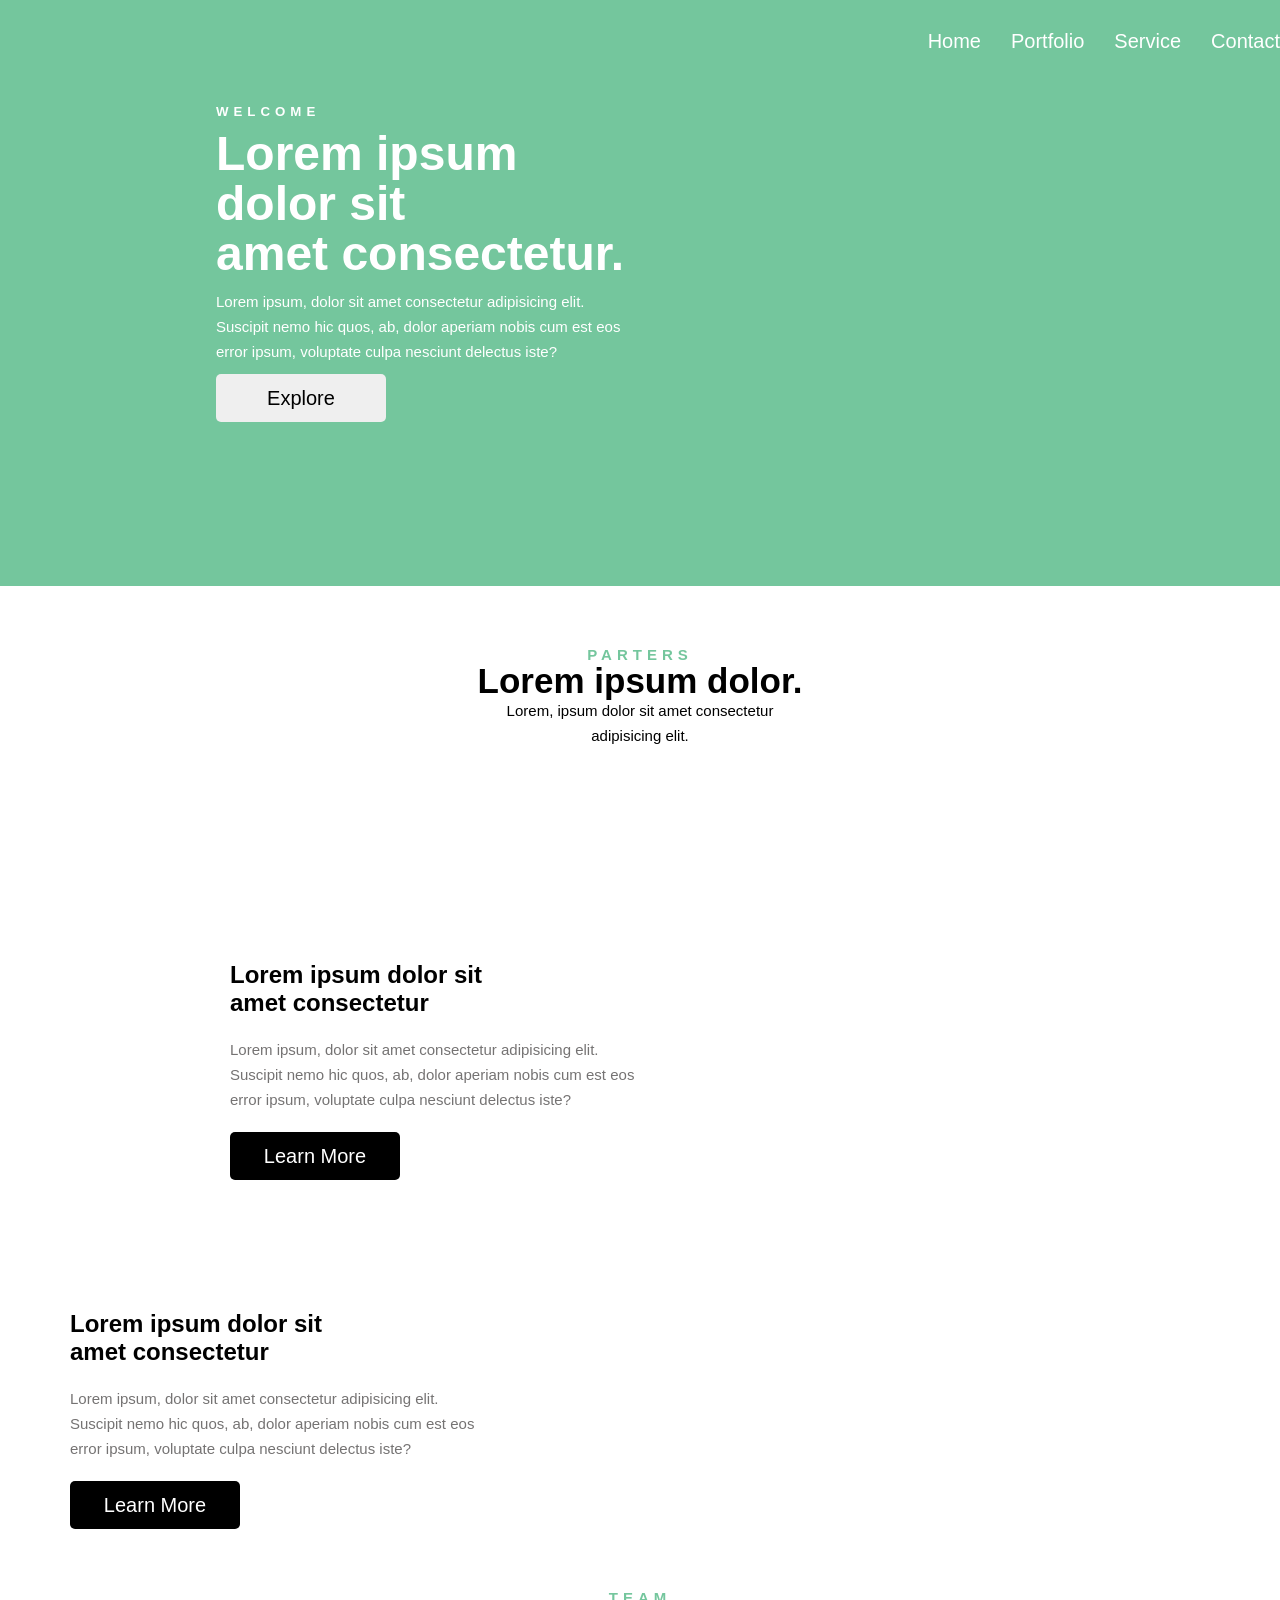
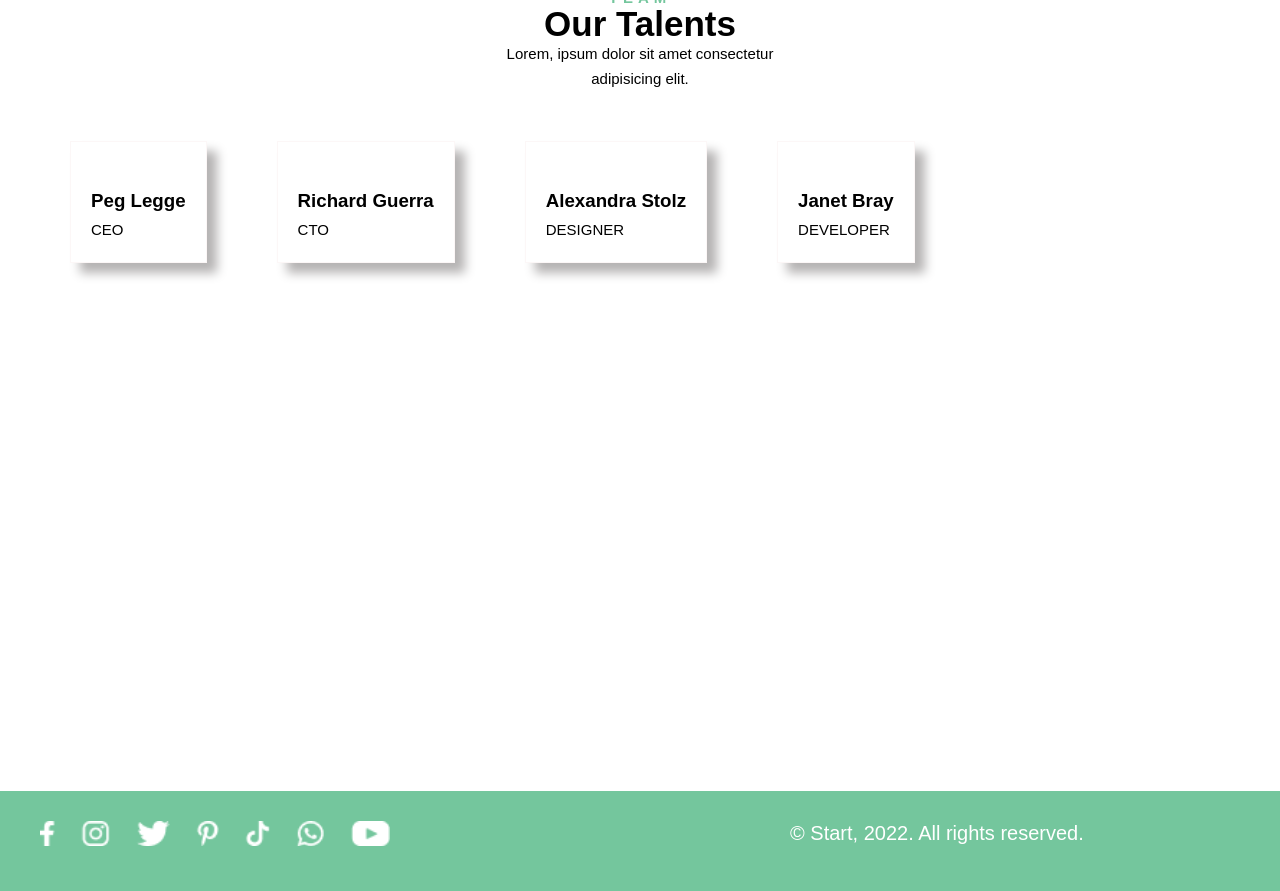
==== index.html @ ebdb8276 "madina" ====
<!doctype html>
<html lang="en">
  <head>
    <meta charset="UTF-8" />
    <meta name="viewport" content="width=device-width, initial-scale=1.0" />
    <title>Document</title>
    <link rel="stylesheet" href="index.css" />
  </head>
  <body>
    <!--HEADER-->
    <header>
      <nav>
        <div class="logo"><img src="../qizlar/images/start.svg" alt="" /></div>
        <div class="links">
          <a href="#">Home</a>
          <a href="#">Portfolio</a>
          <a href="#">Service</a>
          <a href="#">Contact</a>
        </div>
      </nav>
      <div class="head">
        <div class="header-tex">
          <h5>WELCOME</h5>
          <h1>
            Lorem ipsum dolor sit <br />
            amet consectetur.
          </h1>
          <p>
            Lorem ipsum, dolor sit amet consectetur adipisicing elit. Suscipit
            nemo hic quos, ab, dolor aperiam nobis cum est eos error ipsum,
            voluptate culpa nesciunt delectus iste?
          </p>
          <button class="btn btn-head">Explore</button>
        </div>
        <div><img src="../qizlar/images/head-img.png" alt="" /></div>
      </div>
    </header>
    <!--HEADER-->

    <section class="first-section">
      <h5>parters</h5>
      <h2>Lorem ipsum dolor.</h2>
      <p>
        Lorem, ipsum dolor sit amet consectetur <br />
        adipisicing elit.
      </p>
      <div class="parters-img">
        <span>
          <img src="../qizlar/images/google.png" alt="" />
        </span>
        <span><img src="../qizlar/images/microcoft.png" alt="" /> </span>
        <span><img src="../qizlar/images/airbnb.png" alt="" /> </span>
        <span><img src="../qizlar/images/facebook.svg" alt="" /> </span>
        <span><img src="../qizlar/images/spotify.svg" alt="" /></span>
      </div>
    </section>

    <!-- MAIN -->
    <main>
      <!-- 1111111111111 -->
      <div class="jkj">
        <div class="jekt-1">
          <img src="../qizlar/images/odamlaar.png" alt="" />
        </div>

        <div class="jekt-2">
          <h2>
            Lorem ipsum dolor sit <br />
            amet consectetur
          </h2>
          <p>
            Lorem ipsum, dolor sit amet consectetur adipisicing elit. <br />
            Suscipit nemo hic quos, ab, dolor aperiam nobis cum est eos <br />
            error ipsum, voluptate culpa nesciunt delectus iste?
          </p>
          <button>Learn More</button>
        </div>
      </div>

      <!-- 22222222222222 -->

      <div class="jkj">
        <div class="jekt-2">
          <h2>
            Lorem ipsum dolor sit <br />
            amet consectetur
          </h2>
          <p>
            Lorem ipsum, dolor sit amet consectetur adipisicing elit. <br />
            Suscipit nemo hic quos, ab, dolor aperiam nobis cum est eos <br />
            error ipsum, voluptate culpa nesciunt delectus iste?
          </p>
          <button>Learn More</button>
        </div>

        <div class="jekt-1">
          <img src="../qizlar/images/aka.png" alt="" />
        </div>
      </div>

      <!-- 1234567865432456789 -->

      <div class="first-section">
        <h5>team</h5>
        <h2>Our Talents</h2>
        <p>
          Lorem, ipsum dolor sit amet consectetur <br />
          adipisicing elit.
        </p>
      </div>

      <!-- cardlar -->

      <div class="cards">
        <div class="card-1">
          <img src="../qizlar/images/card-1.svg" alt="" />
          <h3>Peg Legge</h3>
          <p>CEO</p>
        </div>

        <div class="card-1">
          <img src="../qizlar/images/card-2.png" alt="" />
          <h3>Richard Guerra</h3>
          <p>CTO</p>
        </div>

        <div class="card-1">
          <img src="../qizlar/images/card-3.svg" alt="" />
          <h3>Alexandra Stolz</h3>
          <p>DESIGNER</p>
        </div>

        <div class="card-1">
          <img src="../qizlar/images/card-4.svg" alt="" />
          <h3>Janet Bray</h3>
          <p>DEVELOPER</p>
        </div>
      </div>
    </main>
    <!-- MAIN -->

    <!-- FOOTER -->
     <footer>
      <img src="./images/Frame 30.png" alt="">
      <p>© Start, 2022. All rights reserved.</p>
     </footer>
    <!-- FOOTER -->

  </body>
</html>
---- index.css ----
:root {
  --gr: rgba(116, 198, 157, 1);
}

* {
  margin: 0;
  padding: 0;
  box-sizing: border-box;
}
body {
  width: 100%;
  font-family: sans-serif;
}
a {
  text-decoration: none;
  color: white;
  font-size: 20px;
}
h5 {
  letter-spacing: 5px;
}
button {
  width: 170px;
  height: 48px;
  font-size: 20px;
  border-radius: 5px;
  border: none;
}
nav {
  display: flex;
  margin-left: 50px;
  padding-top: 30px;
  gap: 40px;
  justify-content: space-between;
}

header {
  height: 586px;
  background-color: rgba(116, 198, 157, 1);
  color: white;
  padding: 24 4rem;
}
.links {
  display: flex;
  align-items: center;
  gap: 30px;
}
.head {
  display: flex;
  align-items: center;
  justify-content: space-around;
  margin-top: 51px;
}
.header-tex,
.third-section .text {
  width: 416px;
  display: flex;
  flex-direction: column;
  gap: 10px;
}

h1 {
  font-size: 48px;
  font-weight: bold;
  line-height: 50px;
}
p {
  font-size: 15px;
  line-height: 25px;
}

/*FIRST SECTION*/
.first-section {
  text-align: center;
  margin-top: 60px;
  padding: 0 4rem;
}
.first-section h5 {
    font-size: 15px;
  text-transform: uppercase;
  color: var(--gr);
  
}
.first-section h2{
  line-height: 35px;
  font-size:35px ;
}

.parters-img {
  display: flex;
  align-items: center;
  justify-content: space-between;
  margin-top: 65px;
}

/* MAIN */
main{
  width: 100%;
height: 1500px;
}
.jkj{
  display: flex;
  gap: 160px;
  margin-top: 60px;
  margin-left: 70px;
}
.jekt-1 img{
  width: 450px;
}
.jekt-2 button{
  background-color: black;
  color: white;
  margin-top: 20px;
}
.jekt-2 h2{
  margin-top: 70px;
}
.jekt-2 p{
  margin-top: 20px;
  color: rgb(117, 115, 115);
}
.cards{
  display: flex;
  gap: 70px;
  margin-top: 50px;
  margin-left: 70px;
  
}
.card-1{
  border: 1px solid rgb(252, 247, 247);
  box-shadow: 10px 10px 10px rgb(181, 179, 179);
  padding: 20px;
}
.card-1 p{
  margin-top: 5px;
}
.card-1 h3{
  margin-top: 10px;
}
/* MAIN */

/* FOOTER */
footer{
  width: 100%;
  background-color: rgba(116, 198, 157, 1);
  display: flex;
  height: 100px;
  padding-top: 30px;
  gap: 350px;
  padding-left: 40px;
}
footer img{
  width: 350px;
  height: 25px;
}

footer p{
  margin-left: 50px;
  color: white;
  font-size: 20px;
}
/* FOOTER */
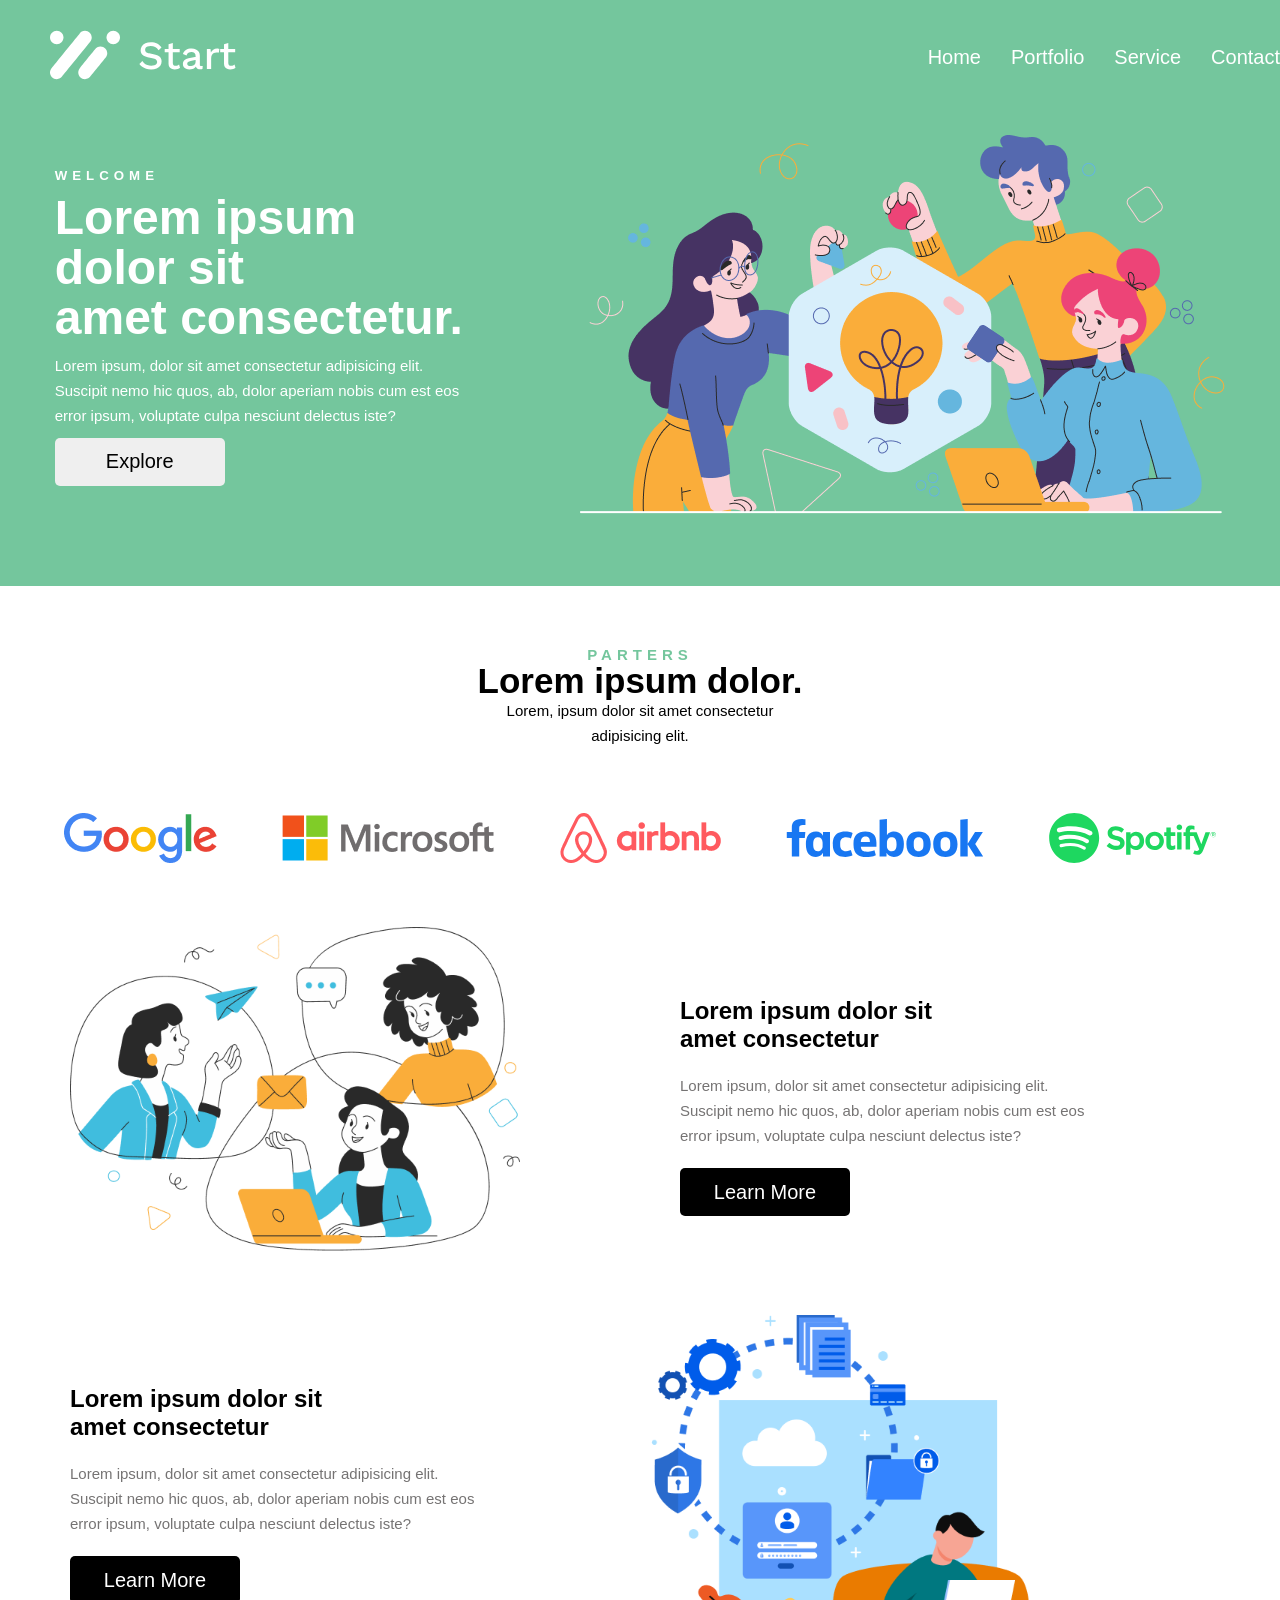
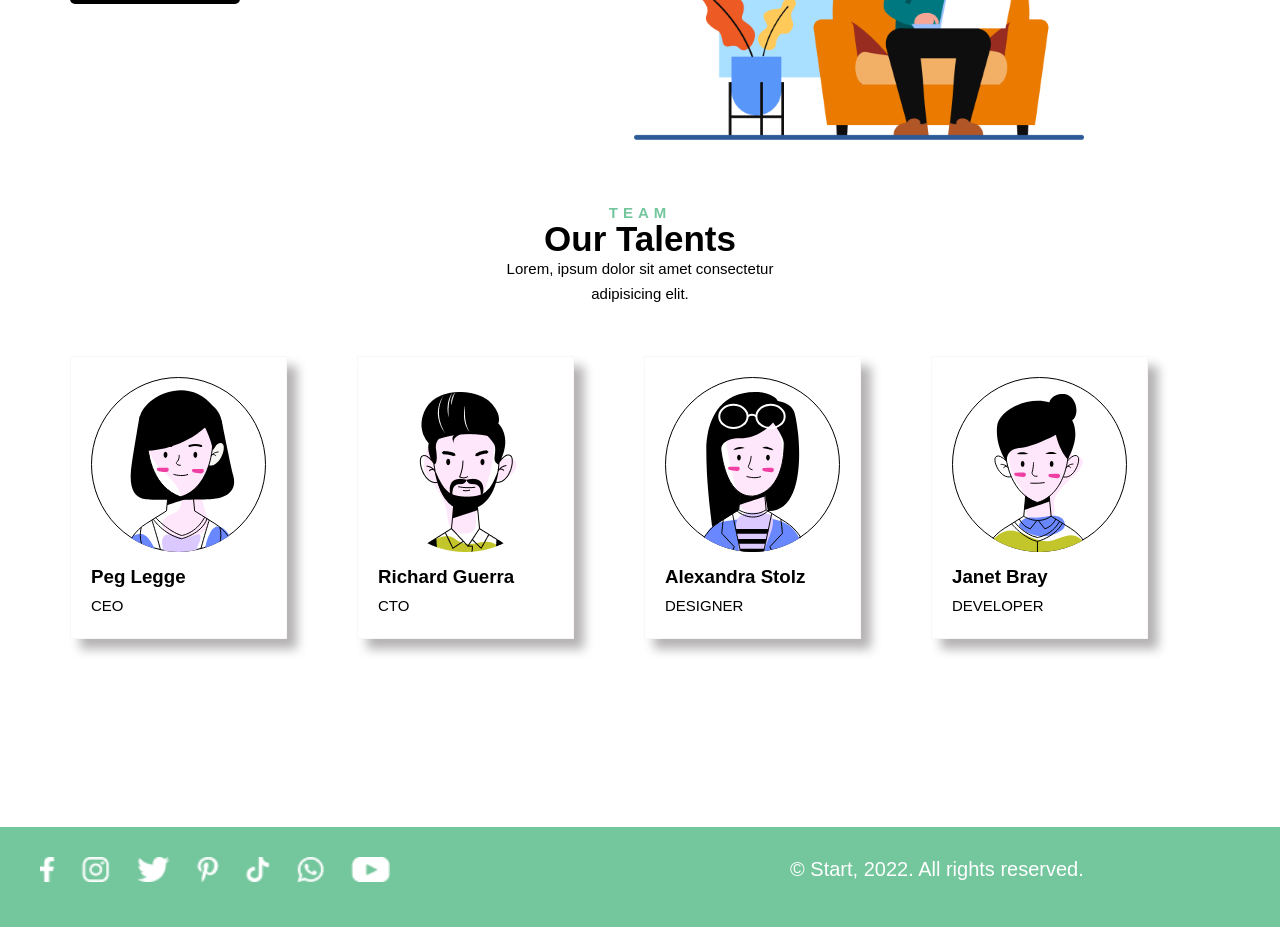
==== commit ac9199d0: "full file" ====
--- a/index.html
+++ b/index.html
@@ -1,150 +1,145 @@
-<!doctype html>
+<!DOCTYPE html>
 <html lang="en">
-  <head>
-    <meta charset="UTF-8" />
-    <meta name="viewport" content="width=device-width, initial-scale=1.0" />
-    <title>Document</title>
-    <link rel="stylesheet" href="index.css" />
-  </head>
-  <body>
-    <!--HEADER-->
-    <header>
-      <nav>
-        <div class="logo"><img src="../qizlar/images/start.svg" alt="" /></div>
-        <div class="links">
-          <a href="#">Home</a>
-          <a href="#">Portfolio</a>
-          <a href="#">Service</a>
-          <a href="#">Contact</a>
-        </div>
-      </nav>
-      <div class="head">
-        <div class="header-tex">
-          <h5>WELCOME</h5>
-          <h1>
-            Lorem ipsum dolor sit <br />
-            amet consectetur.
-          </h1>
-          <p>
-            Lorem ipsum, dolor sit amet consectetur adipisicing elit. Suscipit
-            nemo hic quos, ab, dolor aperiam nobis cum est eos error ipsum,
-            voluptate culpa nesciunt delectus iste?
-          </p>
-          <button class="btn btn-head">Explore</button>
-        </div>
-        <div><img src="../qizlar/images/head-img.png" alt="" /></div>
-      </div>
-    </header>
-    <!--HEADER-->
+	<head>
+		<meta charset="UTF-8" />
+		<meta name="viewport" content="width=device-width, initial-scale=1.0" />
+		<title>Document</title>
+		<link rel="stylesheet" href="index.css" />
+	</head>
+	<body>
+		<!--HEADER-->
+		<header>
+			<nav>
+				<div class="logo"><img src="./images/start.svg" alt="" /></div>
+				<div class="links">
+					<a href="#">Home</a>
+					<a href="#">Portfolio</a>
+					<a href="#">Service</a>
+					<a href="#">Contact</a>
+				</div>
+			</nav>
+			<div class="head">
+				<div class="header-tex">
+					<h5>WELCOME</h5>
+					<h1>
+						Lorem ipsum dolor sit <br />
+						amet consectetur.
+					</h1>
+					<p>Lorem ipsum, dolor sit amet consectetur adipisicing elit. Suscipit nemo hic quos, ab, dolor aperiam nobis cum est eos error ipsum, voluptate culpa nesciunt delectus iste?</p>
+					<button class="btn btn-head">Explore</button>
+				</div>
+				<div><img src="./images/head-img.png" alt="" /></div>
+			</div>
+		</header>
+		<!--HEADER-->
 
-    <section class="first-section">
-      <h5>parters</h5>
-      <h2>Lorem ipsum dolor.</h2>
-      <p>
-        Lorem, ipsum dolor sit amet consectetur <br />
-        adipisicing elit.
-      </p>
-      <div class="parters-img">
-        <span>
-          <img src="../qizlar/images/google.png" alt="" />
-        </span>
-        <span><img src="../qizlar/images/microcoft.png" alt="" /> </span>
-        <span><img src="../qizlar/images/airbnb.png" alt="" /> </span>
-        <span><img src="../qizlar/images/facebook.svg" alt="" /> </span>
-        <span><img src="../qizlar/images/spotify.svg" alt="" /></span>
-      </div>
-    </section>
+		<section class="first-section">
+			<h5>parters</h5>
+			<h2>Lorem ipsum dolor.</h2>
+			<p>
+				Lorem, ipsum dolor sit amet consectetur <br />
+				adipisicing elit.
+			</p>
+			<div class="parters-img">
+				<span>
+					<img src="./images/google.png" alt="" />
+				</span>
+				<span><img src="./images/microcoft.png" alt="" /> </span>
+				<span><img src="./images/airbnb.png" alt="" /> </span>
+				<span><img src="./images/facebook.svg" alt="" /> </span>
+				<span><img src="./images/spotify.svg" alt="" /></span>
+			</div>
+		</section>
 
-    <!-- MAIN -->
-    <main>
-      <!-- 1111111111111 -->
-      <div class="jkj">
-        <div class="jekt-1">
-          <img src="../qizlar/images/odamlaar.png" alt="" />
-        </div>
+		<!-- MAIN -->
+		<main>
+			<!-- 1111111111111 -->
+			<div class="jkj">
+				<div class="jekt-1">
+					<img src="./images/odamlaar.png" alt="" />
+				</div>
 
-        <div class="jekt-2">
-          <h2>
-            Lorem ipsum dolor sit <br />
-            amet consectetur
-          </h2>
-          <p>
-            Lorem ipsum, dolor sit amet consectetur adipisicing elit. <br />
-            Suscipit nemo hic quos, ab, dolor aperiam nobis cum est eos <br />
-            error ipsum, voluptate culpa nesciunt delectus iste?
-          </p>
-          <button>Learn More</button>
-        </div>
-      </div>
+				<div class="jekt-2">
+					<h2>
+						Lorem ipsum dolor sit <br />
+						amet consectetur
+					</h2>
+					<p>
+						Lorem ipsum, dolor sit amet consectetur adipisicing elit. <br />
+						Suscipit nemo hic quos, ab, dolor aperiam nobis cum est eos <br />
+						error ipsum, voluptate culpa nesciunt delectus iste?
+					</p>
+					<button>Learn More</button>
+				</div>
+			</div>
 
-      <!-- 22222222222222 -->
+			<!-- 22222222222222 -->
 
-      <div class="jkj">
-        <div class="jekt-2">
-          <h2>
-            Lorem ipsum dolor sit <br />
-            amet consectetur
-          </h2>
-          <p>
-            Lorem ipsum, dolor sit amet consectetur adipisicing elit. <br />
-            Suscipit nemo hic quos, ab, dolor aperiam nobis cum est eos <br />
-            error ipsum, voluptate culpa nesciunt delectus iste?
-          </p>
-          <button>Learn More</button>
-        </div>
+			<div class="jkj">
+				<div class="jekt-2">
+					<h2>
+						Lorem ipsum dolor sit <br />
+						amet consectetur
+					</h2>
+					<p>
+						Lorem ipsum, dolor sit amet consectetur adipisicing elit. <br />
+						Suscipit nemo hic quos, ab, dolor aperiam nobis cum est eos <br />
+						error ipsum, voluptate culpa nesciunt delectus iste?
+					</p>
+					<button>Learn More</button>
+				</div>
 
-        <div class="jekt-1">
-          <img src="../qizlar/images/aka.png" alt="" />
-        </div>
-      </div>
+				<div class="jekt-1">
+					<img src="./images/aka.png" alt="" />
+				</div>
+			</div>
 
-      <!-- 1234567865432456789 -->
+			<!-- 1234567865432456789 -->
 
-      <div class="first-section">
-        <h5>team</h5>
-        <h2>Our Talents</h2>
-        <p>
-          Lorem, ipsum dolor sit amet consectetur <br />
-          adipisicing elit.
-        </p>
-      </div>
+			<div class="first-section">
+				<h5>team</h5>
+				<h2>Our Talents</h2>
+				<p>
+					Lorem, ipsum dolor sit amet consectetur <br />
+					adipisicing elit.
+				</p>
+			</div>
 
-      <!-- cardlar -->
+			<!-- cardlar -->
 
-      <div class="cards">
-        <div class="card-1">
-          <img src="../qizlar/images/card-1.svg" alt="" />
-          <h3>Peg Legge</h3>
-          <p>CEO</p>
-        </div>
+			<div class="cards">
+				<div class="card-1">
+					<img src="./images/card-1.svg" alt="" />
+					<h3>Peg Legge</h3>
+					<p>CEO</p>
+				</div>
 
-        <div class="card-1">
-          <img src="../qizlar/images/card-2.png" alt="" />
-          <h3>Richard Guerra</h3>
-          <p>CTO</p>
-        </div>
+				<div class="card-1">
+					<img src="./images/card-2.png" alt="" />
+					<h3>Richard Guerra</h3>
+					<p>CTO</p>
+				</div>
 
-        <div class="card-1">
-          <img src="../qizlar/images/card-3.svg" alt="" />
-          <h3>Alexandra Stolz</h3>
-          <p>DESIGNER</p>
-        </div>
+				<div class="card-1">
+					<img src="./images/card-3.svg" alt="" />
+					<h3>Alexandra Stolz</h3>
+					<p>DESIGNER</p>
+				</div>
 
-        <div class="card-1">
-          <img src="../qizlar/images/card-4.svg" alt="" />
-          <h3>Janet Bray</h3>
-          <p>DEVELOPER</p>
-        </div>
-      </div>
-    </main>
-    <!-- MAIN -->
+				<div class="card-1">
+					<img src="./images/card-4.svg" alt="" />
+					<h3>Janet Bray</h3>
+					<p>DEVELOPER</p>
+				</div>
+			</div>
+		</main>
+		<!-- MAIN -->
 
-    <!-- FOOTER -->
-     <footer>
-      <img src="./images/Frame 30.png" alt="">
-      <p>© Start, 2022. All rights reserved.</p>
-     </footer>
-    <!-- FOOTER -->
-
-  </body>
+		<!-- FOOTER -->
+		<footer>
+			<img src="./images/Frame 30.png" alt="" />
+			<p>© Start, 2022. All rights reserved.</p>
+		</footer>
+		<!-- FOOTER -->
+	</body>
 </html>
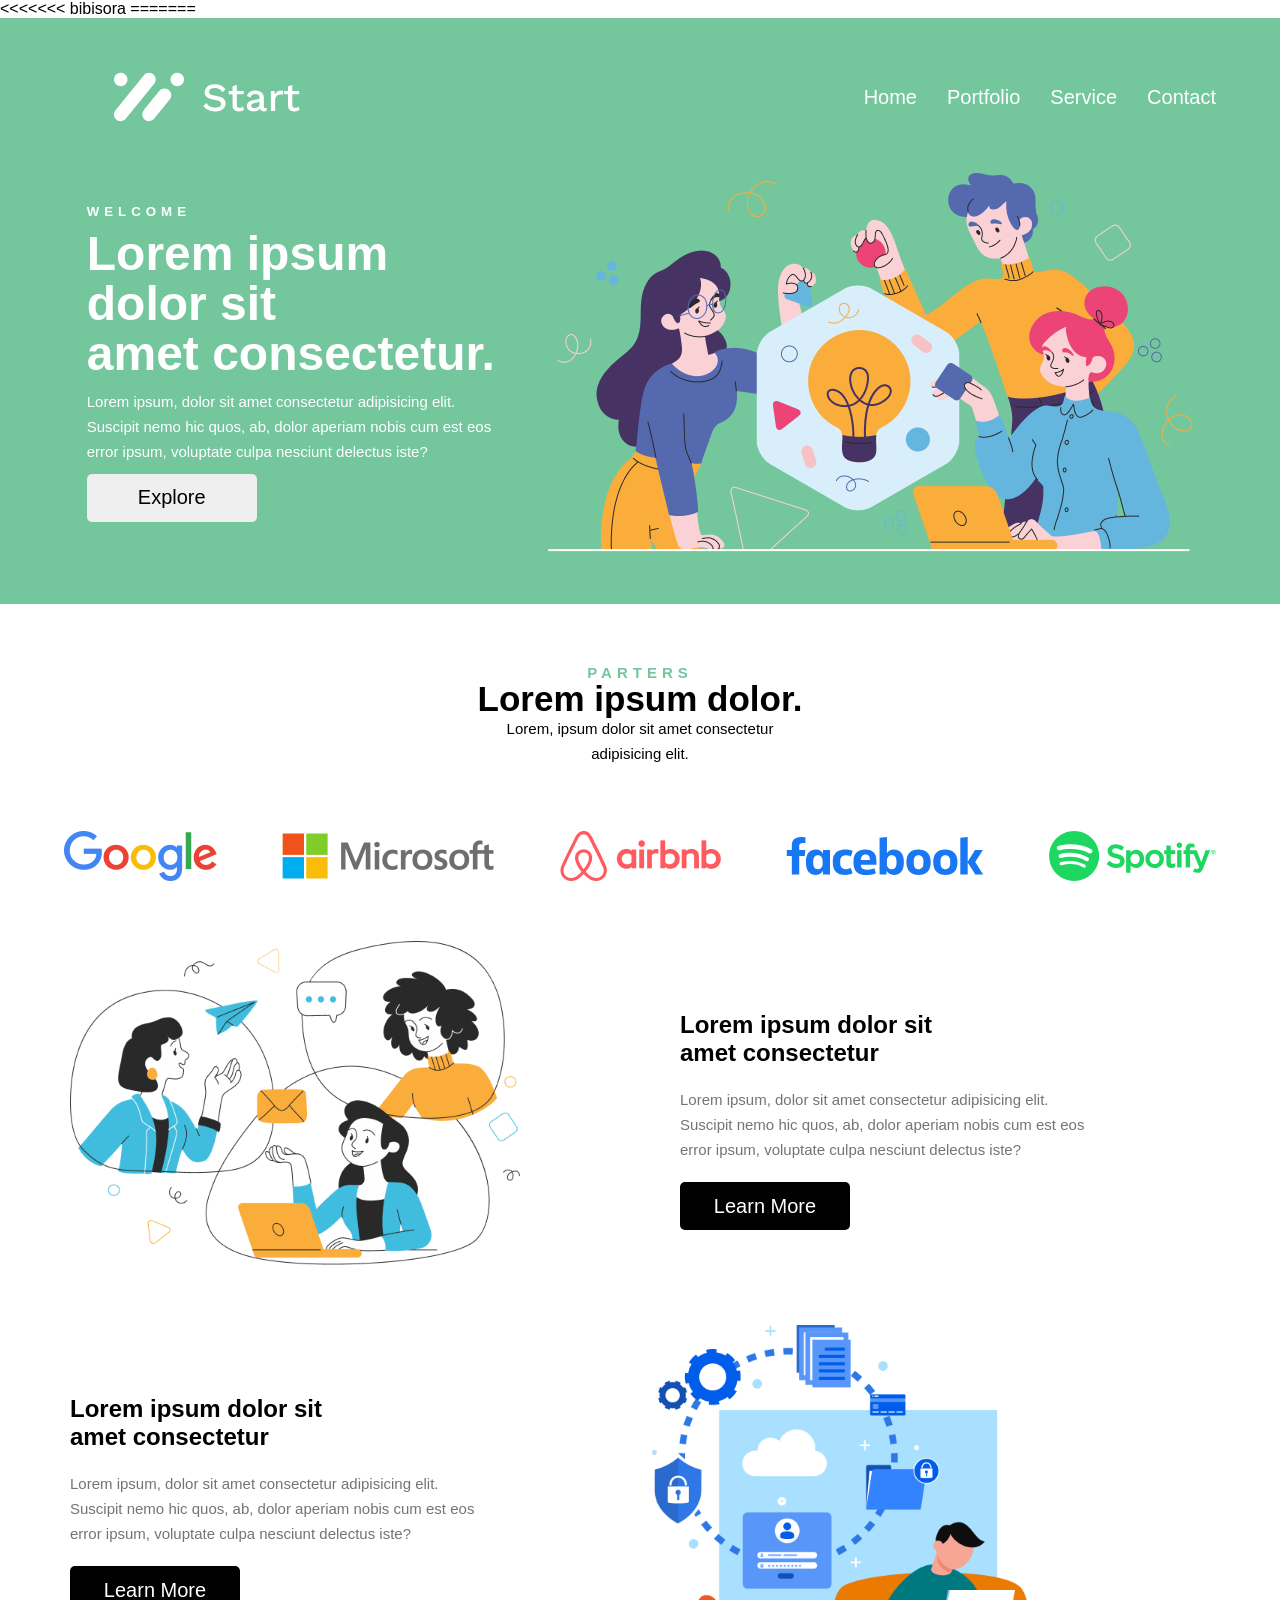
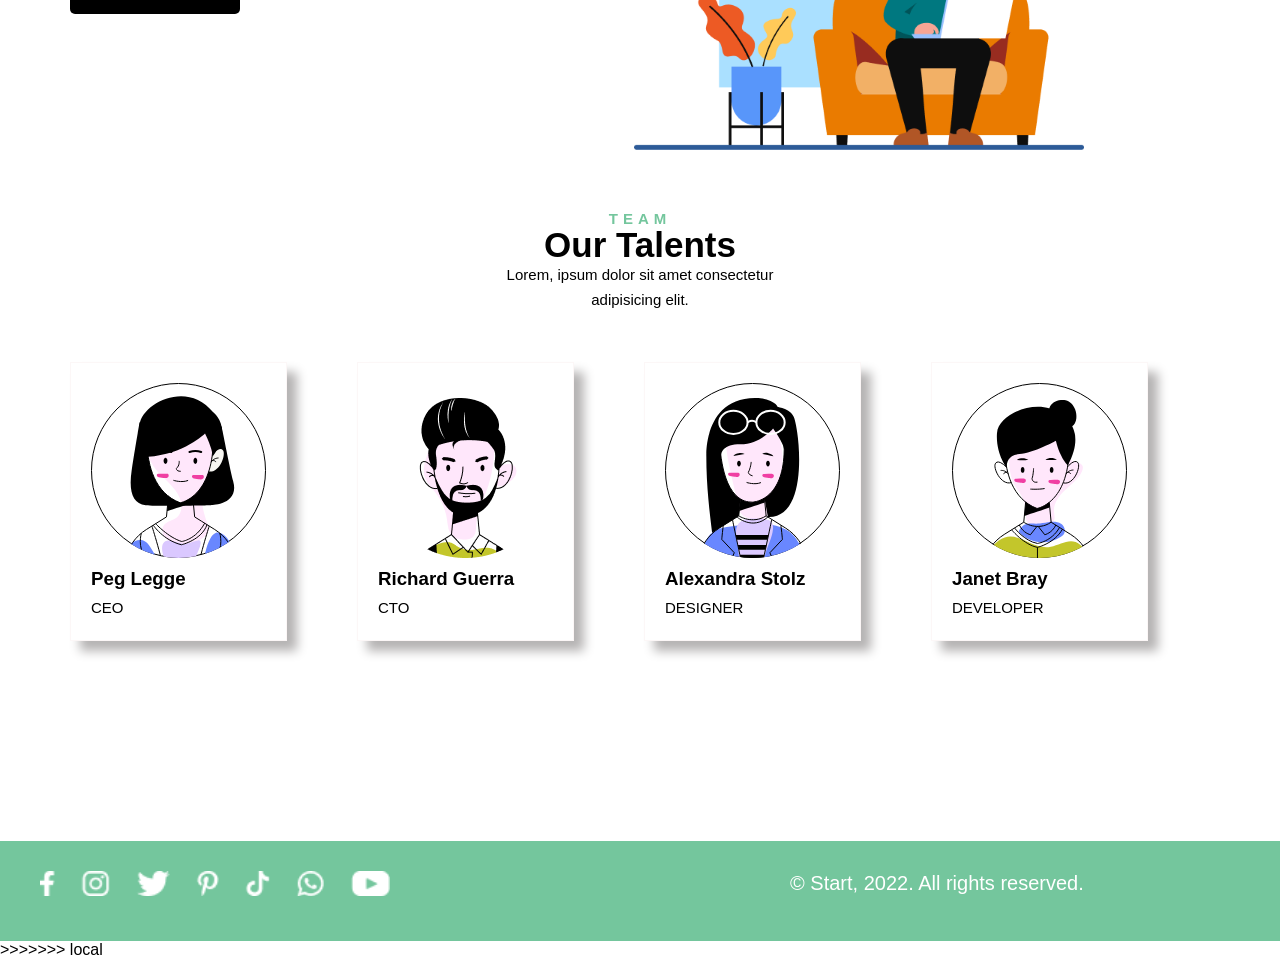
==== commit deaeca62: "dds" ====
--- a/index.html
+++ b/index.html
@@ -1,3 +1,5 @@
+<<<<<<< bibisora
+=======
 <!DOCTYPE html>
 <html lang="en">
 	<head>
@@ -143,3 +145,4 @@
 		<!-- FOOTER -->
 	</body>
 </html>
+>>>>>>> local
